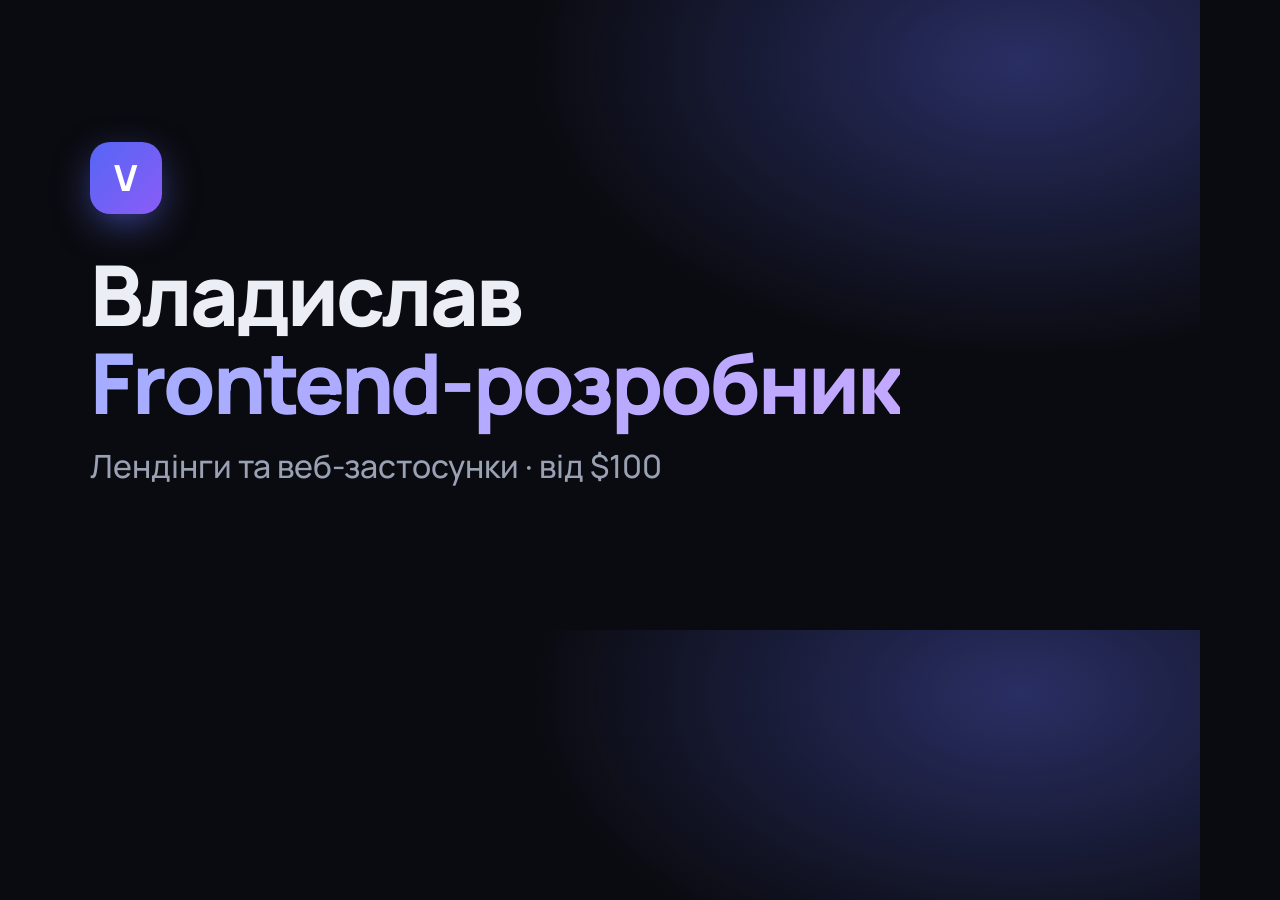
==== resume/og.html @ 4d40235d "Initial commit: portfolio landing page" ====
<!DOCTYPE html>
<html lang="uk"><head><meta charset="utf-8">
<link href="https://fonts.googleapis.com/css2?family=Manrope:wght@500;800&display=swap" rel="stylesheet">
<style>
  html,body{margin:0;width:1200px;height:630px;overflow:hidden}
  body{font-family:Manrope,sans-serif;color:#eceef5;background:radial-gradient(700px 420px at 85% 10%,rgba(99,112,255,.35),transparent 70%),#0a0b10;display:flex;flex-direction:column;justify-content:center;padding:0 90px;box-sizing:border-box}
  .m{width:72px;height:72px;border-radius:20px;background:linear-gradient(135deg,#5566f5,#8b5cf6);display:grid;place-items:center;font-weight:800;font-size:36px;color:#fff;box-shadow:0 12px 40px -8px rgba(99,112,255,.7)}
  h1{font-size:84px;line-height:1.05;letter-spacing:-.035em;margin:36px 0 18px;font-weight:800}
  h1 span{background:linear-gradient(120deg,#a3adff,#c4a8ff);-webkit-background-clip:text;color:transparent}
  p{font-size:32px;color:#9aa1b3;margin:0;font-weight:500}
</style></head>
<body><div class="m">V</div><h1>Владислав<br><span>Frontend-розробник</span></h1><p>Лендінги та веб-застосунки · від $100</p></body></html>
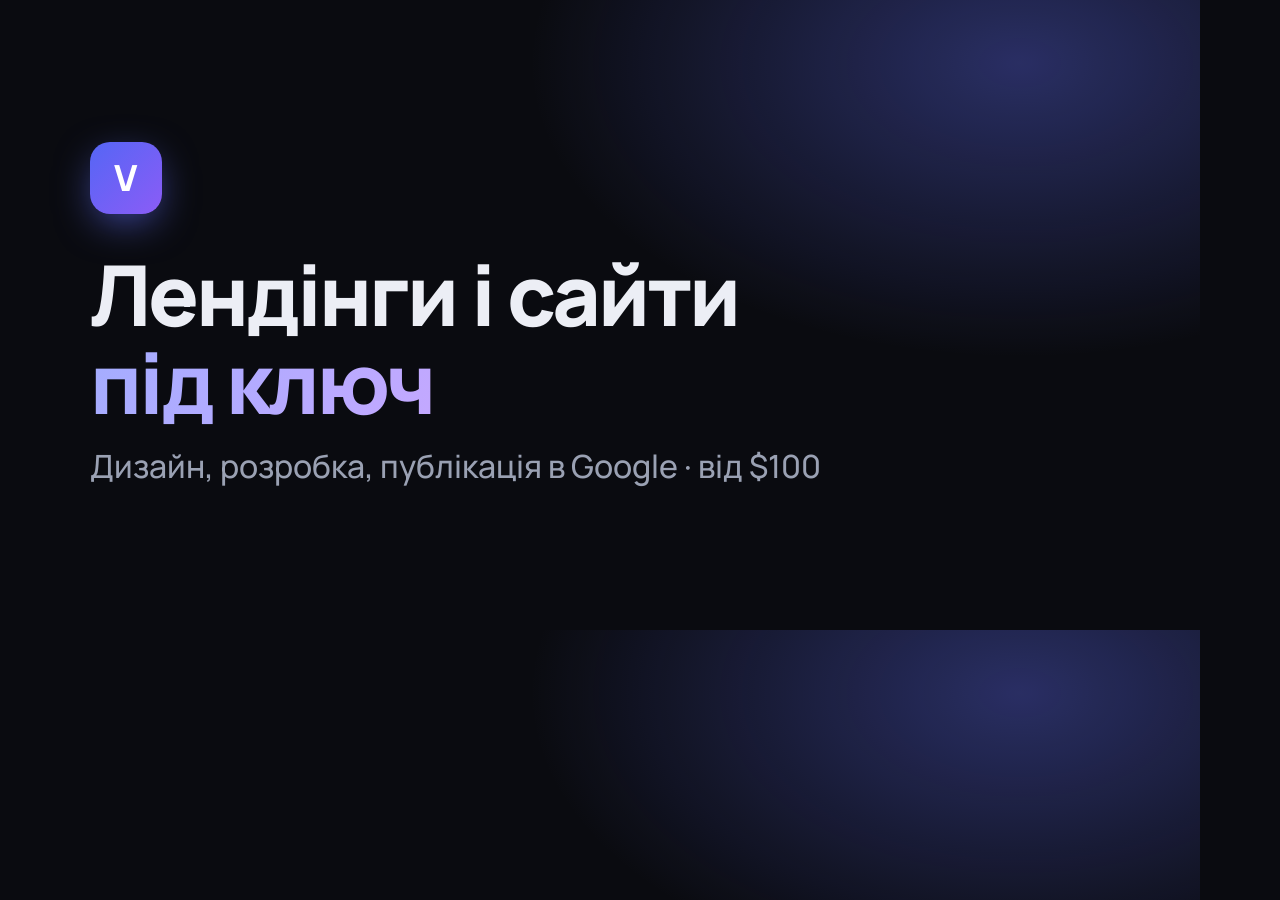
==== commit e3a5923d: "Replace name-based title with service-focused title and OG image Co-Authored-By: Claude Sonnet 5.5 <" ====
--- a/resume/og.html
+++ b/resume/og.html
@@ -9,4 +9,4 @@
   h1 span{background:linear-gradient(120deg,#a3adff,#c4a8ff);-webkit-background-clip:text;color:transparent}
   p{font-size:32px;color:#9aa1b3;margin:0;font-weight:500}
 </style></head>
-<body><div class="m">V</div><h1>Владислав<br><span>Frontend-розробник</span></h1><p>Лендінги та веб-застосунки · від $100</p></body></html>
+<body><div class="m">V</div><h1>Лендінги і сайти<br><span>під ключ</span></h1><p>Дизайн, розробка, публікація в Google · від $100</p></body></html>
